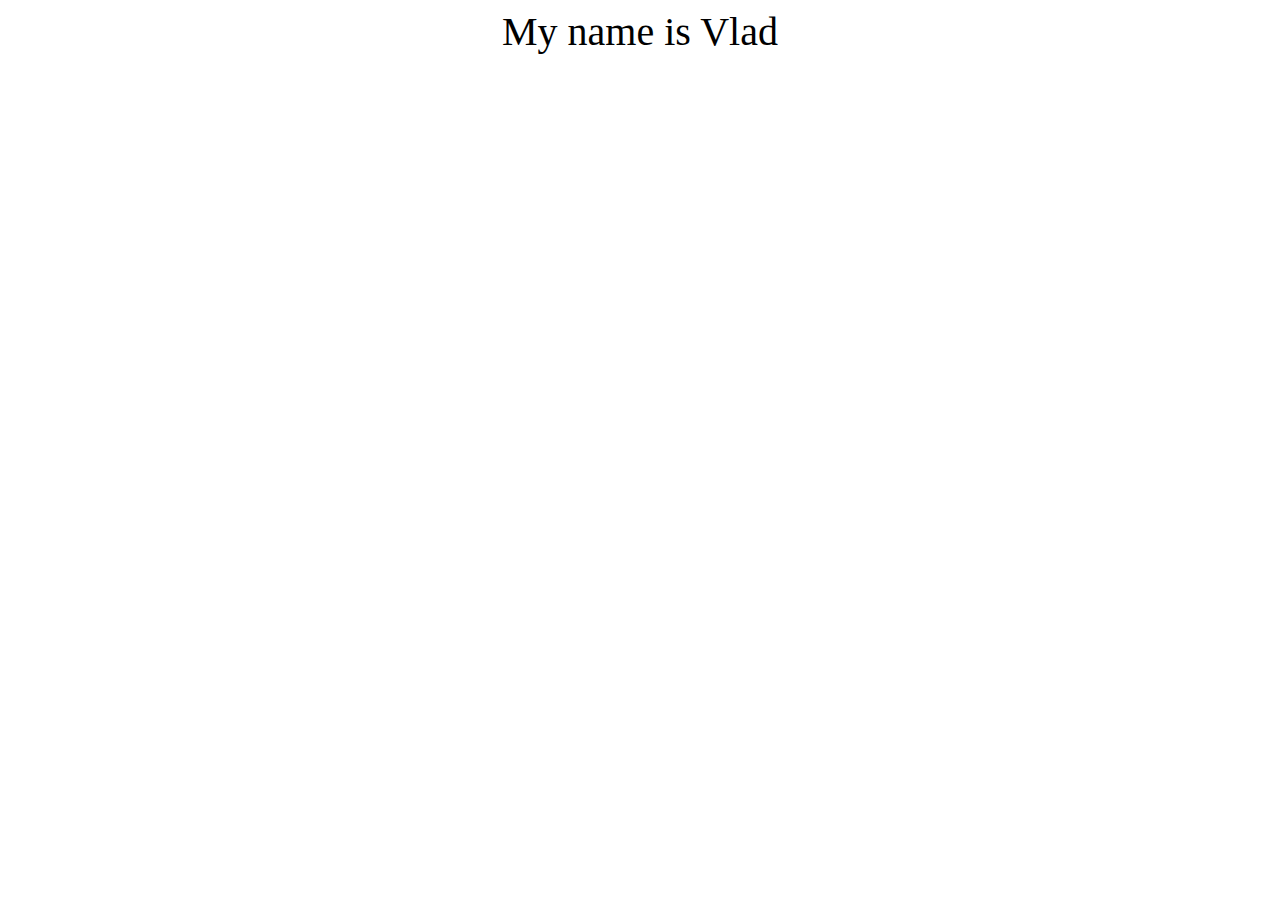
==== index.html @ 61fa44e2 "initial commit" ====
<!DOCTYPE html>
<html lang="en">
<head>
    <meta charset="UTF-8">
    <meta http-equiv="X-UA-Compatible" content="IE=edge">
    <meta name="viewport" content="width=device-width, initial-scale=1.0">
    <title>Document</title>
</head>
<body> 
    <label style="font-size: 40px;display: block; text-align: center ;">
        My name is Vlad
    </label>
</body>
</html>
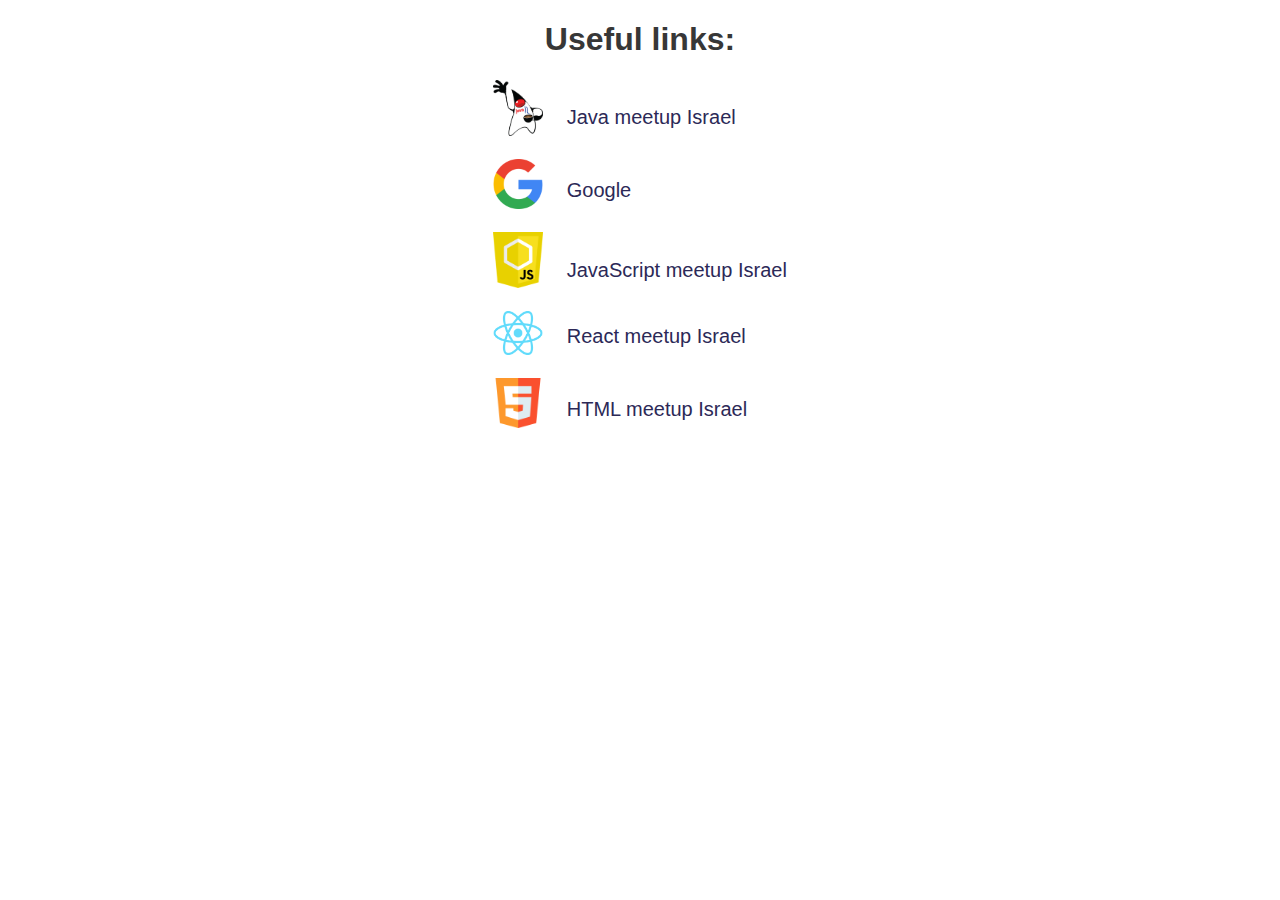
==== commit 5417eef7: "Adds commited all untracked changes for HW#3" ====
--- a/index.html
+++ b/index.html
@@ -1,14 +1,31 @@
 <!DOCTYPE html>
 <html lang="en">
 <head>
-    <meta charset="UTF-8">
-    <meta http-equiv="X-UA-Compatible" content="IE=edge">
-    <meta name="viewport" content="width=device-width, initial-scale=1.0">
-    <title>Document</title>
+    <meta charset="UTF-8" />
+    <meta http-equiv="X-UA-Compatible" content="IE=edge" />
+    <meta name="viewport" content="width=device-width, initial-scale=1.0" />
+    <link rel="shortcut icon" href="images/js.png" />
+    <title>Useful links</title>
+    <link rel="stylesheet" href="style/style.css" />
 </head>
-<body> 
-    <label style="font-size: 40px;display: block; text-align: center ;">
-        My name is Vlad
-    </label>
+<body>
+    <h1 class="topheader">
+        Useful links:
+    </h1>
+
+    <div class="main-block">
+        <a href="#" class="ancor">
+            <img src="images/java.jpeg" alt="img" /> Java meetup Israel </a>
+        <a href="#" class="ancor">
+            <img src="images/google.png" alt="img" /> Google </a>
+        <a href="#" class="ancor">
+            <img src="images/js.png" alt="img" /> JavaScript meetup Israel </a>
+        <a href="#" class="ancor">
+            <img src="images/react.png" alt="img" /> React meetup Israel </a>
+        <a href="#" class="ancor">
+            <img src="images/html.png" alt="img" /> HTML meetup Israel </a>
+        </div>
 </body>
+
+
 </html>--- a/style/style.css
+++ b/style/style.css
@@ -0,0 +1,24 @@
+body{
+    font-family: Arial, Helvetica, sans-serif; 
+    color: rgb(55, 55, 55);   
+}
+.topheader{
+    text-align:center;
+}
+.main-block{
+    margin: auto;
+    width: fit-content;
+    }
+.ancor{
+    display: block;
+    margin-bottom: 30px;
+    text-decoration: none;
+    font-size: 20px;
+    color: rgb(44, 41, 87);
+}
+.ancor > img{
+    width: 50px;
+    height: auto; 
+    margin-bottom: -12px; 
+    margin-right: 18px;  
+}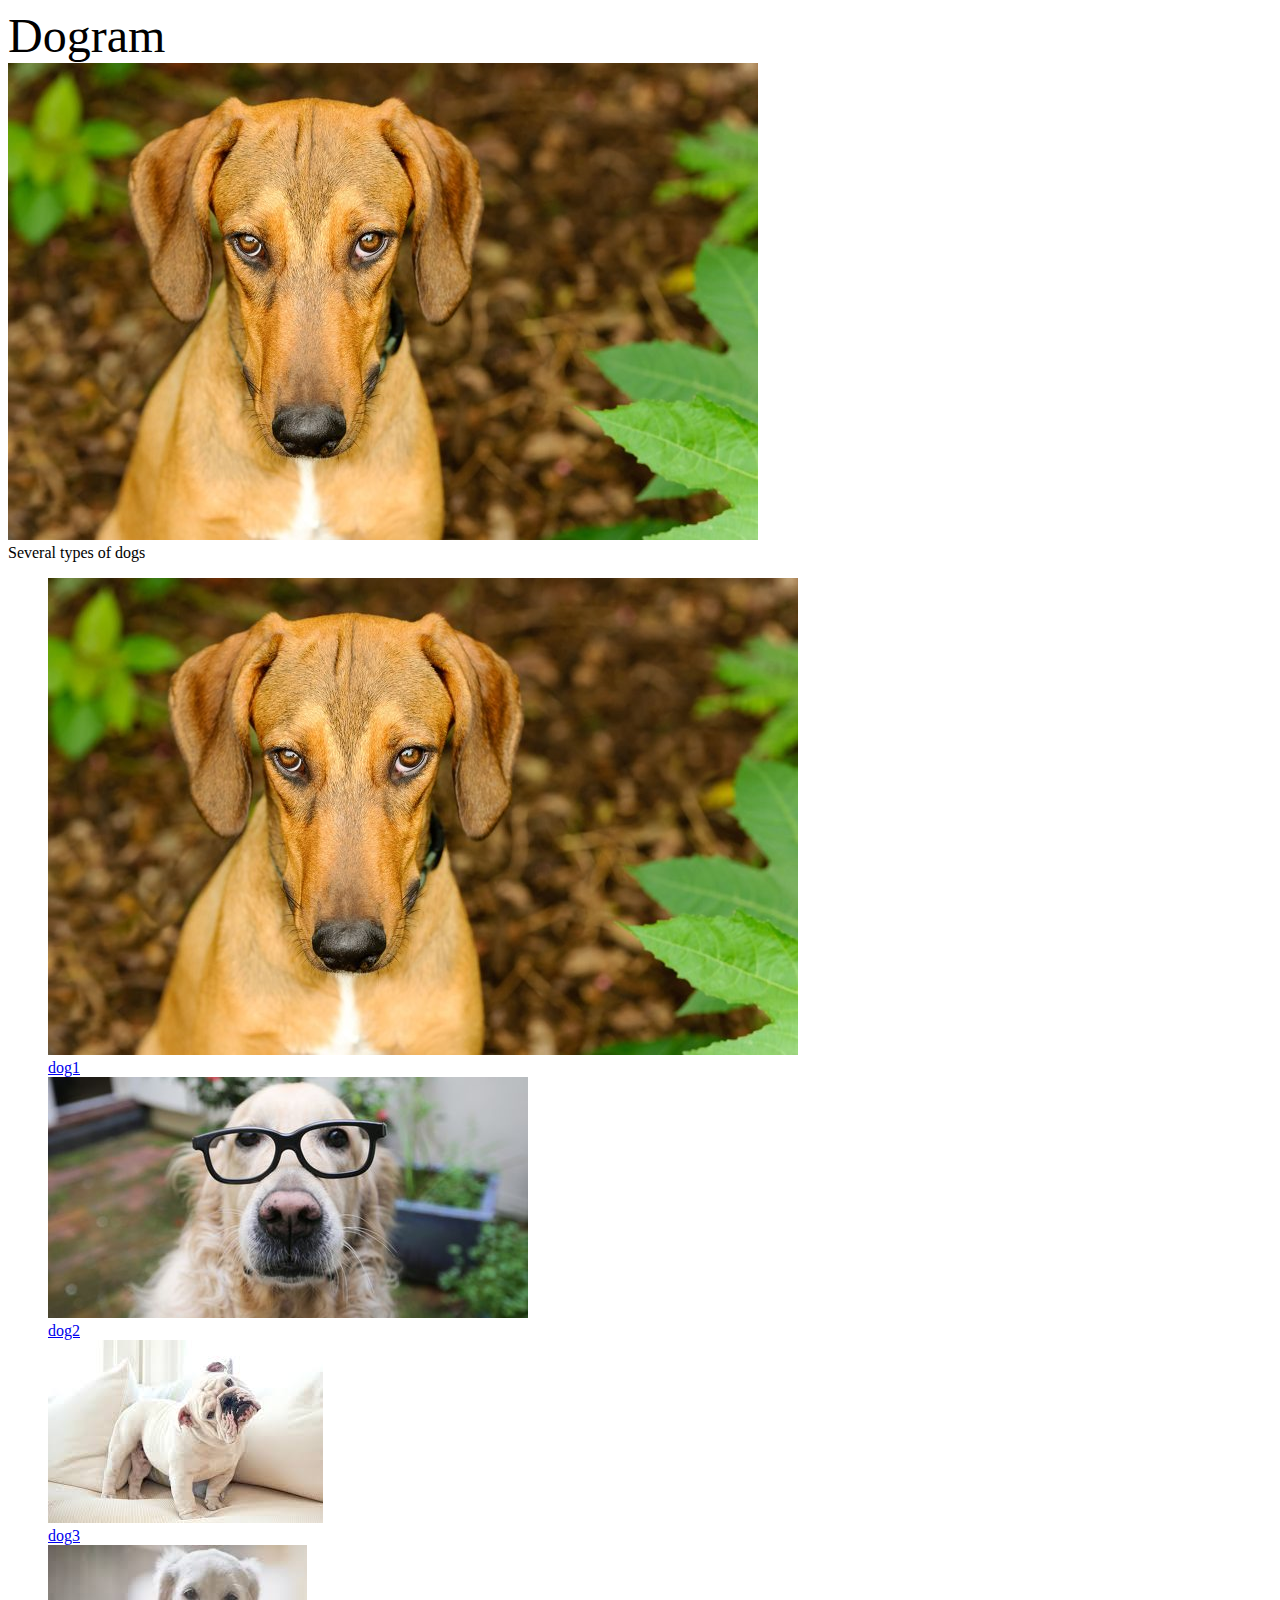
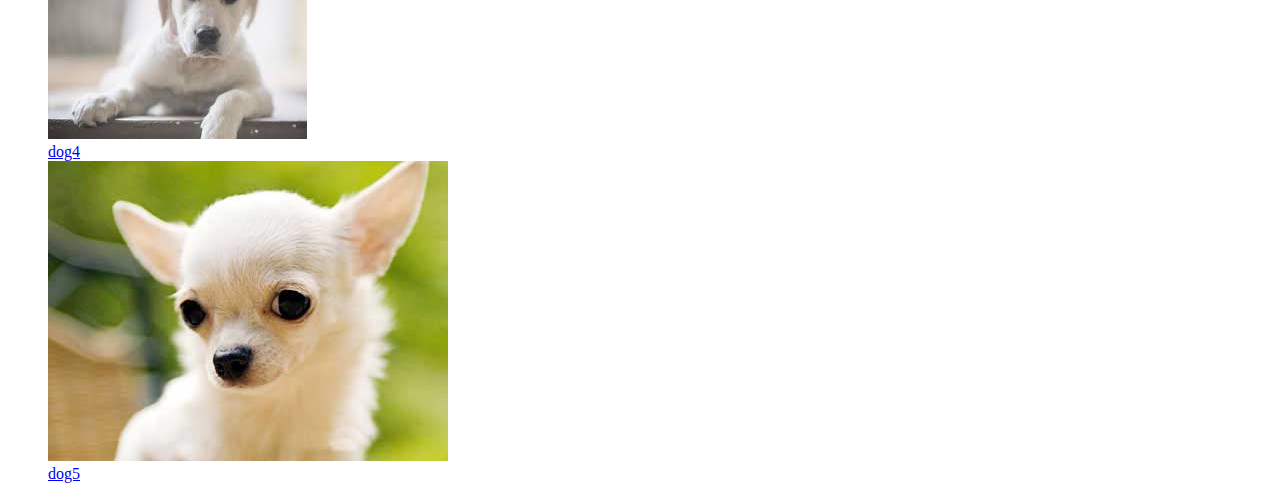
==== commit 65fbbde0: "adds code for CW#4" ====
--- a/index.html
+++ b/index.html
@@ -1,31 +1,56 @@
 <!DOCTYPE html>
 <html lang="en">
 <head>
-    <meta charset="UTF-8" />
-    <meta http-equiv="X-UA-Compatible" content="IE=edge" />
-    <meta name="viewport" content="width=device-width, initial-scale=1.0" />
-    <link rel="shortcut icon" href="images/js.png" />
-    <title>Useful links</title>
-    <link rel="stylesheet" href="style/style.css" />
+    <meta charset="UTF-8">
+    <meta http-equiv="X-UA-Compatible" content="IE=edge">
+    <meta name="viewport" content="width=device-width, initial-scale=1.0">
+    <link rel="stylesheet" href="styles/dogs-styles.css">
+     <title>Document</title>
 </head>
 <body>
-    <h1 class="topheader">
-        Useful links:
-    </h1>
-
-    <div class="main-block">
-        <a href="#" class="ancor">
-            <img src="images/java.jpeg" alt="img" /> Java meetup Israel </a>
-        <a href="#" class="ancor">
-            <img src="images/google.png" alt="img" /> Google </a>
-        <a href="#" class="ancor">
-            <img src="images/js.png" alt="img" /> JavaScript meetup Israel </a>
-        <a href="#" class="ancor">
-            <img src="images/react.png" alt="img" /> React meetup Israel </a>
-        <a href="#" class="ancor">
-            <img src="images/html.png" alt="img" /> HTML meetup Israel </a>
-        </div>
+    <header class="logo">
+        Dogram
+    </header>
+    <main class="main-class">
+        <section class="details-container">
+            <img src="images/dog1.jpg" class="details-image">
+            <span class="details-title">
+                Several types of dogs
+            </span>
+        </section>
+        <ul class="thumbnails-list">
+            <li class="thumbnails-item">
+                <a href="#" class="thumbnails-anchor">
+                    <img src="images/dog1.jpg" class="thumbnail-image">
+                    <span class="thumbnails-title">dog1</span>
+                </a>
+              </li>
+              <li class="thumbnails-item">
+                <a href="#" class="thumbnails-anchor">
+                    <img src="images/dog2.jpg" class="thumbnail-image">
+                    <span class="thumbnails-title">dog2</span>
+                </a>
+              </li>
+              <li class="thumbnails-item">
+                <a href="#" class="thumbnails-anchor">
+                    <img src="images/dog3.jpg" class="thumbnail-image">
+                    <span class="thumbnails-title">dog3</span>
+                </a>
+              </li>
+              <li class="thumbnails-item">
+                <a href="#" class="thumbnails-anchor">
+                    <img src="images/dog4.jpg" class="thumbnail-image">
+                    <span class="thumbnails-title">dog4</span>
+                </a>
+              </li>
+              <li class="thumbnails-item">
+                <a href="#" class="thumbnails-anchor">
+                    <img src="images/dog5.jpg" class="thumbnail-image">
+                    <span class="thumbnails-title">dog5</span>
+                </a>
+              </li>
+                     </ul>
+    </main>
+   
 </body>
-
-
 </html>--- a/styles/dogs-styles.css
+++ b/styles/dogs-styles.css
@@ -0,0 +1,31 @@
+.logo  {
+    font-size: 3em;
+    }
+    .main-class {
+    
+    }
+    .details-container {
+    
+    }
+    .details-image {
+    
+    }
+    .details-title {
+    display: block;
+    }
+    .thumbnails-list {
+    list-style: none;
+    }
+    .thumbnails-item {
+    
+    }
+    .thumbnails-image {
+    
+    }
+    .thumbnails-title {
+        display: block; 
+    }
+    .thumbnails-anchor {
+       
+    }
+    
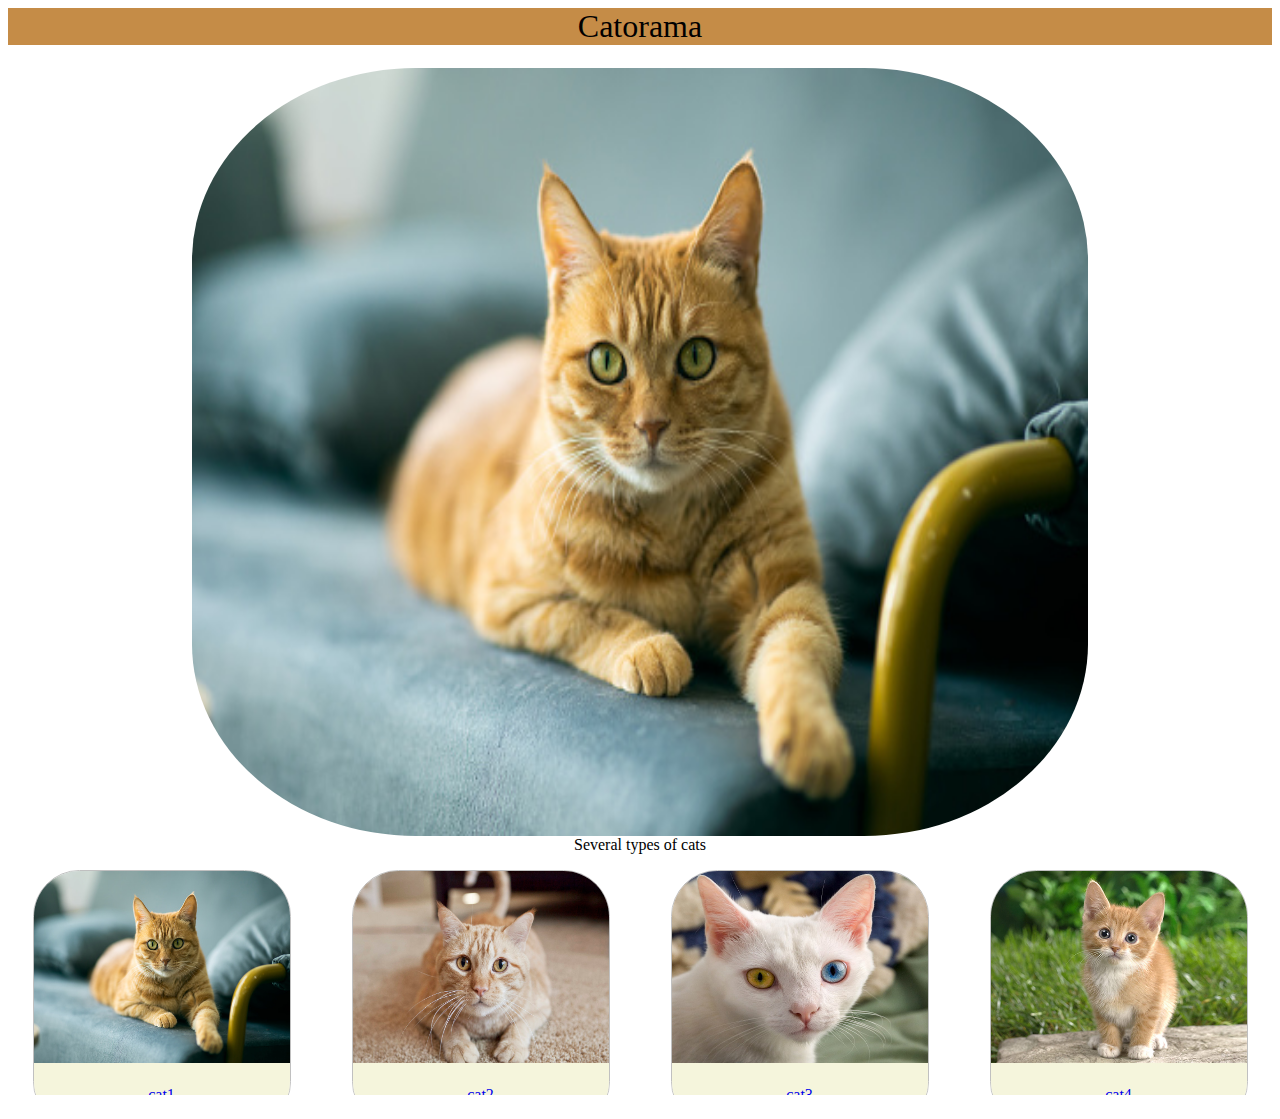
==== commit acc8a398: "Adds HW#5 solution" ====
--- a/index.html
+++ b/index.html
@@ -4,49 +4,79 @@
     <meta charset="UTF-8">
     <meta http-equiv="X-UA-Compatible" content="IE=edge">
     <meta name="viewport" content="width=device-width, initial-scale=1.0">
-    <link rel="stylesheet" href="styles/dogs-styles.css">
-     <title>Document</title>
+    <link rel="stylesheet" href="styles/cats-styles.css">
+     <title>Catorama_HW#4</title>
 </head>
 <body>
     <header class="logo">
-        Dogram
+        Catorama
     </header>
     <main class="main-class">
         <section class="details-container">
-            <img src="images/dog1.jpg" class="details-image">
+            <img src="images/cat1.jpg" class="details-image">
             <span class="details-title">
-                Several types of dogs
+                Several types of cats
             </span>
         </section>
         <ul class="thumbnails-list">
             <li class="thumbnails-item">
                 <a href="#" class="thumbnails-anchor">
-                    <img src="images/dog1.jpg" class="thumbnail-image">
-                    <span class="thumbnails-title">dog1</span>
+                    <img src="images/cat1.jpg" class="thumbnails-image">
+                    <span class="thumbnails-title">cat1</span>
                 </a>
               </li>
               <li class="thumbnails-item">
                 <a href="#" class="thumbnails-anchor">
-                    <img src="images/dog2.jpg" class="thumbnail-image">
-                    <span class="thumbnails-title">dog2</span>
+                    <img src="images/cat2.jpg" class="thumbnails-image">
+                    <span class="thumbnails-title">cat2</span>
                 </a>
               </li>
               <li class="thumbnails-item">
                 <a href="#" class="thumbnails-anchor">
-                    <img src="images/dog3.jpg" class="thumbnail-image">
-                    <span class="thumbnails-title">dog3</span>
+                    <img src="images/cat3.jpg" class="thumbnails-image">
+                    <span class="thumbnails-title">cat3</span>
                 </a>
               </li>
               <li class="thumbnails-item">
                 <a href="#" class="thumbnails-anchor">
-                    <img src="images/dog4.jpg" class="thumbnail-image">
-                    <span class="thumbnails-title">dog4</span>
+                    <img src="images/cat4.jpg" class="thumbnails-image">
+                    <span class="thumbnails-title">cat4</span>
                 </a>
               </li>
               <li class="thumbnails-item">
                 <a href="#" class="thumbnails-anchor">
-                    <img src="images/dog5.jpg" class="thumbnail-image">
-                    <span class="thumbnails-title">dog5</span>
+                    <img src="images/cat5.jpg" class="thumbnails-image">
+                    <span class="thumbnails-title">cat5</span>
+                </a>
+              </li>
+              <li class="thumbnails-item">
+                <a href="#" class="thumbnails-anchor">
+                    <img src="images/cat1.jpg" class="thumbnails-image">
+                    <span class="thumbnails-title">cat1</span>
+                </a>
+              </li>
+              <li class="thumbnails-item">
+                <a href="#" class="thumbnails-anchor">
+                    <img src="images/cat2.jpg" class="thumbnails-image">
+                    <span class="thumbnails-title">cat2</span>
+                </a>
+              </li>
+              <li class="thumbnails-item">
+                <a href="#" class="thumbnails-anchor">
+                    <img src="images/cat3.jpg" class="thumbnails-image">
+                    <span class="thumbnails-title">cat3</span>
+                </a>
+              </li>
+              <li class="thumbnails-item">
+                <a href="#" class="thumbnails-anchor">
+                    <img src="images/cat4.jpg" class="thumbnails-image">
+                    <span class="thumbnails-title">cat4</span>
+                </a>
+              </li>
+              <li class="thumbnails-item">
+                <a href="#" class="thumbnails-anchor">
+                    <img src="images/cat5.jpg" class="thumbnails-image">
+                    <span class="thumbnails-title">cat5</span>
                 </a>
               </li>
                      </ul>
--- a/styles/cats-styles.css
+++ b/styles/cats-styles.css
@@ -0,0 +1,72 @@
+body {
+    display: flex; 
+    flex-direction:column;
+    background-color: white;
+ }
+ .logo  {
+ font-size: 2em;
+ background-color: rgb(197, 140, 71);
+ display: block;
+ text-align: center;
+ 
+ }
+ .main-class {
+ 
+ }
+ .details-container {
+    display: flex;
+    flex-direction: column;
+    align-items:center;
+    margin-top: 2.5vh;
+ 
+ }
+ .details-image {
+    width: 70vw;
+    height: 60vw;
+    border-radius: 25%;
+ 
+ }
+ .details-title {
+ display: block;
+ 
+ }
+ .thumbnails-list {
+     list-style: none;
+     display: flex;
+     flex-direction: row;
+     flex-wrap: wrap; 
+     max-height: 25vh;
+     overflow-y:auto; 
+     justify-content: space-around;
+     padding-left: 0;
+     gap: 12px;
+ }
+ .thumbnails-item {
+     width: 20vw;
+     height: 20vw;
+     border: solid 1px silver;
+     border-radius: 18%;
+     overflow: hidden;
+ 
+ }
+ .thumbnails-image {
+     width: 20vw;
+     height: 15vw;
+ }
+ .thumbnails-title {
+     display: flex;
+     flex-direction: column;
+     justify-content: center;
+     align-items: center;
+     height: 5vw;
+     margin: none;
+     background-color: beige;
+    
+    
+ }
+ .thumbnails-anchor {
+     display: flex;
+     flex-direction: column;
+    text-decoration: none;
+ }
+ 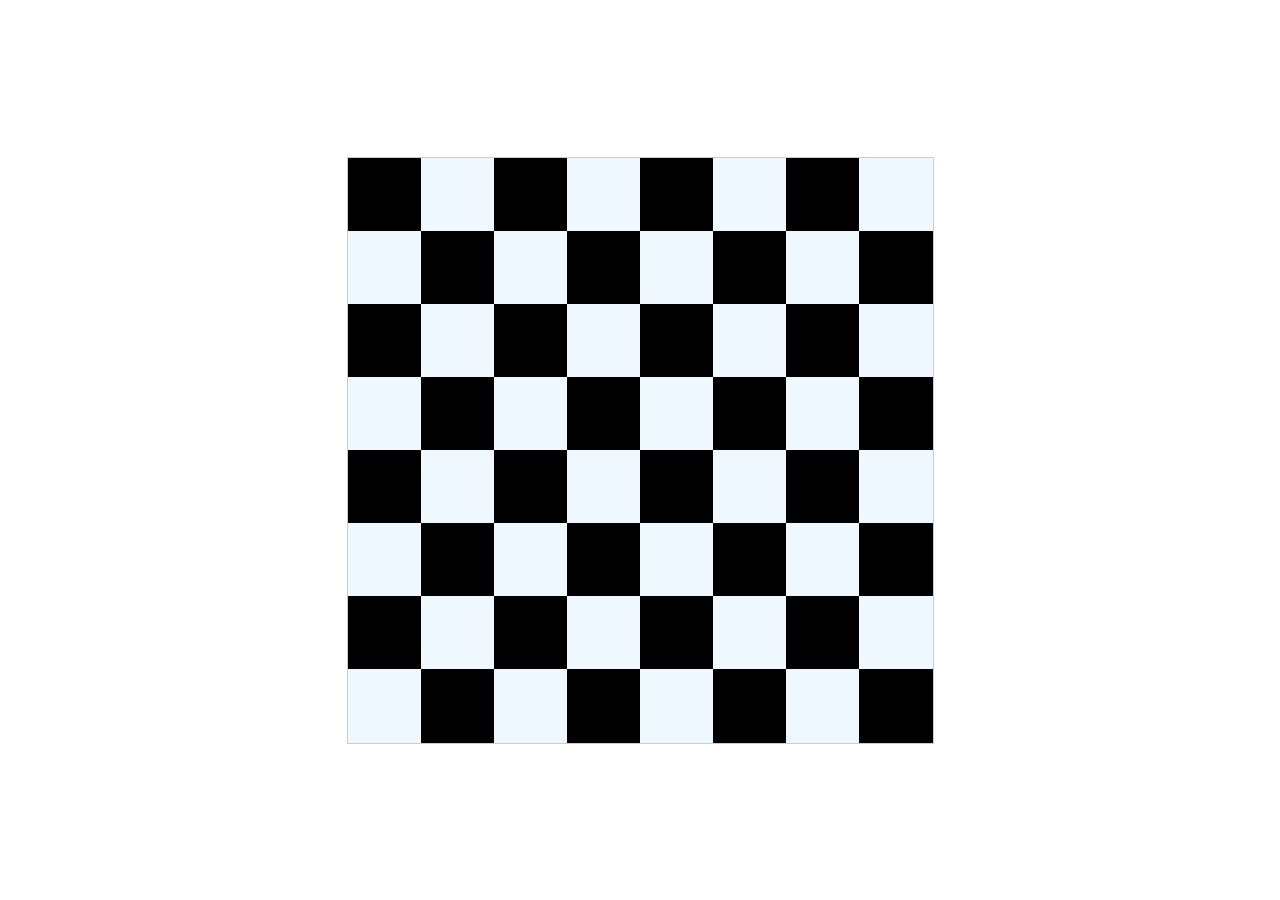
==== commit 3ff3cd6d: "adds chessboard HW#7 responsive" ====
--- a/index.html
+++ b/index.html
@@ -4,83 +4,95 @@
     <meta charset="UTF-8">
     <meta http-equiv="X-UA-Compatible" content="IE=edge">
     <meta name="viewport" content="width=device-width, initial-scale=1.0">
-    <link rel="stylesheet" href="styles/cats-styles.css">
-     <title>Catorama_HW#4</title>
+    <title>Chessboard</title>
+    <link rel="stylesheet" href="styles/chessboard-styles.css">
 </head>
 <body>
-    <header class="logo">
-        Catorama
-    </header>
-    <main class="main-class">
-        <section class="details-container">
-            <img src="images/cat1.jpg" class="details-image">
-            <span class="details-title">
-                Several types of cats
-            </span>
+    
+    <main class="board">
+        <section class="board-row">
+            <div class="cell-black"></div>
+            <div class="cell-white"></div>
+            <div class="cell-black"></div>
+            <div class="cell-white"></div>
+            <div class="cell-black"></div>
+            <div class="cell-white"></div>
+            <div class="cell-black"></div>
+            <div class="cell-white"></div>
         </section>
-        <ul class="thumbnails-list">
-            <li class="thumbnails-item">
-                <a href="#" class="thumbnails-anchor">
-                    <img src="images/cat1.jpg" class="thumbnails-image">
-                    <span class="thumbnails-title">cat1</span>
-                </a>
-              </li>
-              <li class="thumbnails-item">
-                <a href="#" class="thumbnails-anchor">
-                    <img src="images/cat2.jpg" class="thumbnails-image">
-                    <span class="thumbnails-title">cat2</span>
-                </a>
-              </li>
-              <li class="thumbnails-item">
-                <a href="#" class="thumbnails-anchor">
-                    <img src="images/cat3.jpg" class="thumbnails-image">
-                    <span class="thumbnails-title">cat3</span>
-                </a>
-              </li>
-              <li class="thumbnails-item">
-                <a href="#" class="thumbnails-anchor">
-                    <img src="images/cat4.jpg" class="thumbnails-image">
-                    <span class="thumbnails-title">cat4</span>
-                </a>
-              </li>
-              <li class="thumbnails-item">
-                <a href="#" class="thumbnails-anchor">
-                    <img src="images/cat5.jpg" class="thumbnails-image">
-                    <span class="thumbnails-title">cat5</span>
-                </a>
-              </li>
-              <li class="thumbnails-item">
-                <a href="#" class="thumbnails-anchor">
-                    <img src="images/cat1.jpg" class="thumbnails-image">
-                    <span class="thumbnails-title">cat1</span>
-                </a>
-              </li>
-              <li class="thumbnails-item">
-                <a href="#" class="thumbnails-anchor">
-                    <img src="images/cat2.jpg" class="thumbnails-image">
-                    <span class="thumbnails-title">cat2</span>
-                </a>
-              </li>
-              <li class="thumbnails-item">
-                <a href="#" class="thumbnails-anchor">
-                    <img src="images/cat3.jpg" class="thumbnails-image">
-                    <span class="thumbnails-title">cat3</span>
-                </a>
-              </li>
-              <li class="thumbnails-item">
-                <a href="#" class="thumbnails-anchor">
-                    <img src="images/cat4.jpg" class="thumbnails-image">
-                    <span class="thumbnails-title">cat4</span>
-                </a>
-              </li>
-              <li class="thumbnails-item">
-                <a href="#" class="thumbnails-anchor">
-                    <img src="images/cat5.jpg" class="thumbnails-image">
-                    <span class="thumbnails-title">cat5</span>
-                </a>
-              </li>
-                     </ul>
+        <section class="board-row">
+            <div class="cell-white"></div>
+            <div class="cell-black"></div>
+            <div class="cell-white"></div>
+            <div class="cell-black"></div>
+            <div class="cell-white"></div>
+            <div class="cell-black"></div>
+            <div class="cell-white"></div>
+            <div class="cell-black"></div>
+        </section>
+        <section class="board-row">
+            <div class="cell-black"></div>
+            <div class="cell-white"></div>
+            <div class="cell-black"></div>
+            <div class="cell-white"></div>
+            <div class="cell-black"></div>
+            <div class="cell-white"></div>
+            <div class="cell-black"></div>
+            <div class="cell-white"></div>
+        </section>
+        <section class="board-row">
+            <div class="cell-white"></div>
+            <div class="cell-black"></div>
+            <div class="cell-white"></div>
+            <div class="cell-black"></div>
+            <div class="cell-white"></div>
+            <div class="cell-black"></div>
+            <div class="cell-white"></div>
+            <div class="cell-black"></div>
+        </section>
+        <section class="board-row">
+            <div class="cell-black"></div>
+            <div class="cell-white"></div>
+            <div class="cell-black"></div>
+            <div class="cell-white"></div>
+            <div class="cell-black"></div>
+            <div class="cell-white"></div>
+            <div class="cell-black"></div>
+            <div class="cell-white"></div>
+        </section>
+        <section class="board-row">
+            <div class="cell-white"></div>
+            <div class="cell-black"></div>
+            <div class="cell-white"></div>
+            <div class="cell-black"></div>
+            <div class="cell-white"></div>
+            <div class="cell-black"></div>
+            <div class="cell-white"></div>
+            <div class="cell-black"></div>
+        </section>
+        <section class="board-row">
+            <div class="cell-black"></div>
+            <div class="cell-white"></div>
+            <div class="cell-black"></div>
+            <div class="cell-white"></div>
+            <div class="cell-black"></div>
+            <div class="cell-white"></div>
+            <div class="cell-black"></div>
+            <div class="cell-white"></div>
+        </section>
+        <section class="board-row">
+            <div class="cell-white"></div>
+            <div class="cell-black"></div>
+            <div class="cell-white"></div>
+            <div class="cell-black"></div>
+            <div class="cell-white"></div>
+            <div class="cell-black"></div>
+            <div class="cell-white"></div>
+            <div class="cell-black"></div>
+        </section>
     </main>
-   
+
+
+    
 </body>
 </html>--- a/styles/chessboard-styles.css
+++ b/styles/chessboard-styles.css
@@ -0,0 +1,43 @@
+body, html {
+    height: 100%;
+    margin: 0;
+}
+body {
+    display: flex;
+    justify-content: center;
+    align-items: center;
+}
+.board {
+    margin: 50px auto;
+    width: 85vw;
+    border: 1px solid #ccc;
+}
+.board-row {
+    width: 100%;    
+    margin: 0;
+    display: flex;
+    flex-direction: row;
+}
+.cell-black, .cell-white {
+    width: 12.5vw;
+    aspect-ratio: 1/1;
+}
+
+.cell-black {
+    background-color: black;
+}
+.cell-white {
+    background-color: aliceblue;
+}
+
+@media (min-width: 560px) {
+.board {
+    width: 85vh;
+}
+}
+@media (min-width: 320px) {
+.board {
+    width: 65vh;
+}
+}
+
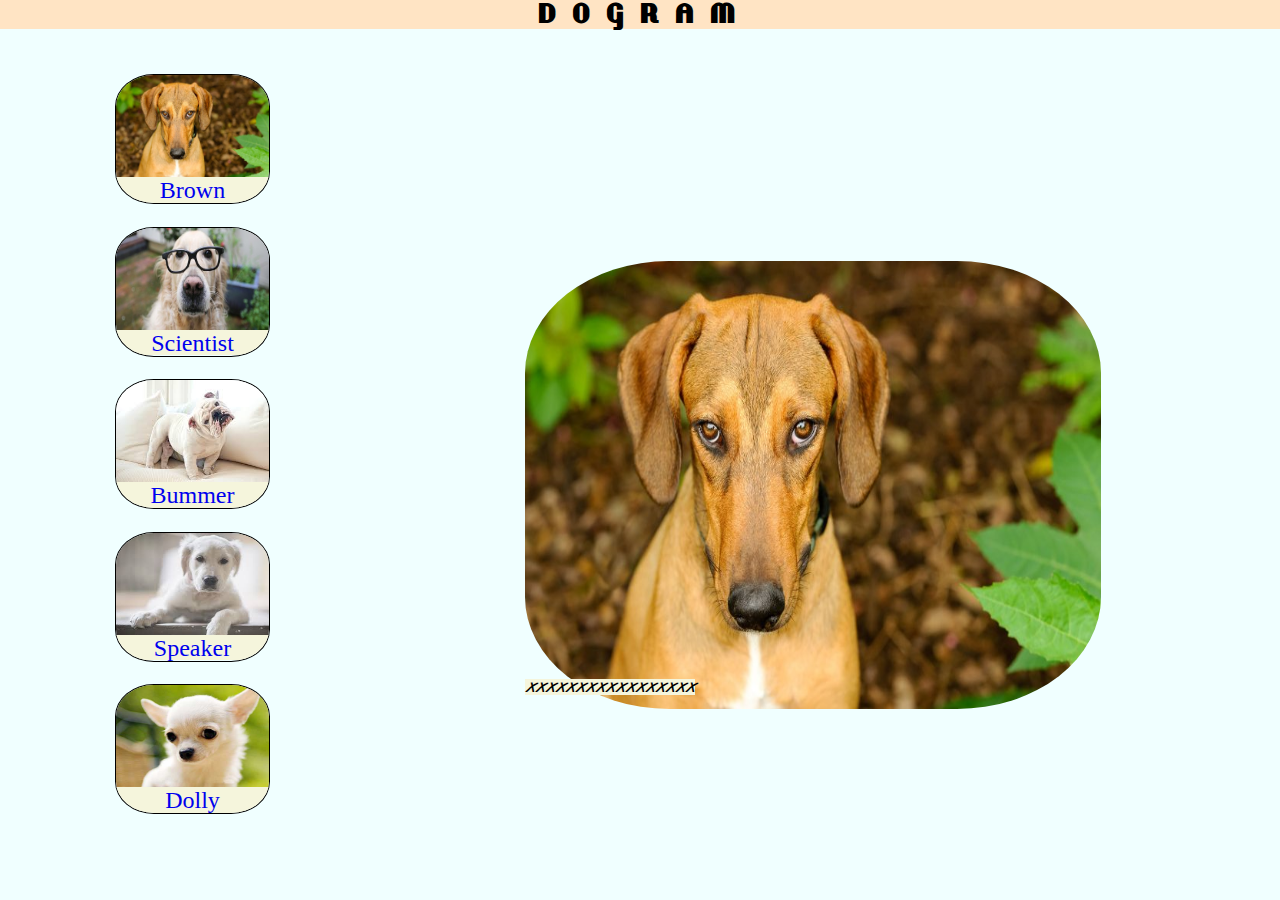
==== commit b4afb018: "adding functions to index.js" ====
--- a/index.html
+++ b/index.html
@@ -1,98 +1,74 @@
 <!DOCTYPE html>
 <html lang="en">
+
 <head>
     <meta charset="UTF-8">
     <meta http-equiv="X-UA-Compatible" content="IE=edge">
     <meta name="viewport" content="width=device-width, initial-scale=1.0">
-    <title>Chessboard</title>
-    <link rel="stylesheet" href="styles/chessboard-styles.css">
+    <link rel="stylesheet" href="styles/dogs-styles.css">
+    <title>Document</title>
 </head>
+
 <body>
-    
-    <main class="board">
-        <section class="board-row">
-            <div class="cell-black"></div>
-            <div class="cell-white"></div>
-            <div class="cell-black"></div>
-            <div class="cell-white"></div>
-            <div class="cell-black"></div>
-            <div class="cell-white"></div>
-            <div class="cell-black"></div>
-            <div class="cell-white"></div>
+    <header class="logo">
+        D o g r a m
+    </header>
+    <main class="main-class">
+        <section class="details-container">
+            <div class="details-frame">
+                <img src="images/dog1.jpg" class="details-image">
+                <span class="details-title">XXXXXXXXXXXXXXXXX</span>
+            </div>
+
         </section>
-        <section class="board-row">
-            <div class="cell-white"></div>
-            <div class="cell-black"></div>
-            <div class="cell-white"></div>
-            <div class="cell-black"></div>
-            <div class="cell-white"></div>
-            <div class="cell-black"></div>
-            <div class="cell-white"></div>
-            <div class="cell-black"></div>
-        </section>
-        <section class="board-row">
-            <div class="cell-black"></div>
-            <div class="cell-white"></div>
-            <div class="cell-black"></div>
-            <div class="cell-white"></div>
-            <div class="cell-black"></div>
-            <div class="cell-white"></div>
-            <div class="cell-black"></div>
-            <div class="cell-white"></div>
-        </section>
-        <section class="board-row">
-            <div class="cell-white"></div>
-            <div class="cell-black"></div>
-            <div class="cell-white"></div>
-            <div class="cell-black"></div>
-            <div class="cell-white"></div>
-            <div class="cell-black"></div>
-            <div class="cell-white"></div>
-            <div class="cell-black"></div>
-        </section>
-        <section class="board-row">
-            <div class="cell-black"></div>
-            <div class="cell-white"></div>
-            <div class="cell-black"></div>
-            <div class="cell-white"></div>
-            <div class="cell-black"></div>
-            <div class="cell-white"></div>
-            <div class="cell-black"></div>
-            <div class="cell-white"></div>
-        </section>
-        <section class="board-row">
-            <div class="cell-white"></div>
-            <div class="cell-black"></div>
-            <div class="cell-white"></div>
-            <div class="cell-black"></div>
-            <div class="cell-white"></div>
-            <div class="cell-black"></div>
-            <div class="cell-white"></div>
-            <div class="cell-black"></div>
-        </section>
-        <section class="board-row">
-            <div class="cell-black"></div>
-            <div class="cell-white"></div>
-            <div class="cell-black"></div>
-            <div class="cell-white"></div>
-            <div class="cell-black"></div>
-            <div class="cell-white"></div>
-            <div class="cell-black"></div>
-            <div class="cell-white"></div>
-        </section>
-        <section class="board-row">
-            <div class="cell-white"></div>
-            <div class="cell-black"></div>
-            <div class="cell-white"></div>
-            <div class="cell-black"></div>
-            <div class="cell-white"></div>
-            <div class="cell-black"></div>
-            <div class="cell-white"></div>
-            <div class="cell-black"></div>
-        </section>
+        <ul class="thumbnails-list">
+            <li class="thumbnails-item">
+                <a href="#" class="thumbnails-anchor" data-details-image="images/dog1" 
+                data-details-title="The most touchable dog">
+                    <img src="images/dog1.jpg" class="thumbnails-image">
+                    <span class="thumbnails-title">Brown</span>
+                </a>
+            </li>
+            <li class="thumbnails-item">
+                <a href="#" class="thumbnails-anchor" data-details-image="images/dog1" 
+                data-details-title="The most clever dog">
+                    <img src="images/dog2.jpg" class="thumbnails-image">
+                    <span class="thumbnails-title">Scientist</span>
+                </a>
+            </li>
+            <li class="thumbnails-item">
+                <a href="#" class="thumbnails-anchor" data-details-image="images/dog1" 
+                data-details-title="The most lazy dog">
+                    <img src="images/dog3.jpg" class="thumbnails-image">
+                    <span class="thumbnails-title">Bummer</span>
+                </a>
+            </li>
+            <li class="thumbnails-item">
+                <a href="#" class="thumbnails-anchor" data-details-image="images/dog1" 
+                data-details-title="The most dangerous dog">
+                    <img src="images/dog4.jpg" class="thumbnails-image">
+                    <span class="thumbnails-title">Speaker</span>
+                </a>
+            </li>
+            <li class="thumbnails-item">
+                <a href="#" class="thumbnails-anchor" data-details-image="images/dog1" 
+                data-details-title="The most lovely dog">
+                    <img src="images/dog5.jpg" class="thumbnails-image">
+                    <span class="thumbnails-title">Dolly</span>
+                </a>
+            </li>
+            
+
+
+
+        </ul>
+
     </main>
 
+    <script src="src/index.js">
+        
+    </script>
 
-    
 </body>
+
 </html>--- a/styles/dogs-styles.css
+++ b/styles/dogs-styles.css
@@ -0,0 +1,192 @@
+@font-face {
+    font-family: lakeshore;
+    src: url("fonts/LAKESHOR-webfont.svg");
+    src: url("fonts/LAKESHOR-webfont.woff")
+}
+
+@font-face {
+    font-family: airstream;
+    src: url("fonts/Airstream-webfont.svg");
+    src: url("fonts/Airstream-webfont.woff")
+}
+
+:root {
+    --thumbnails-img-width: 20vw;
+    --thumbnails-img-height: 15vw;
+    --thumbnails-title-height: calc(var(--thumbnails-img-height)* 0.33)
+}
+
+body,
+html {
+    height: 100%;
+}
+
+body {
+    display: flex;
+    flex-direction: column;
+    background-color: azure;
+    margin: 0;
+
+}
+
+.logo {
+    font-size: 2em;
+    background-color: bisque;
+    display: block;
+    text-align: center;
+    font-family: lakeshore;
+    text-transform: uppercase;
+    letter-spacing: 5px;
+
+}
+
+.main-class {
+    display: flex;
+    flex-direction: column;
+    justify-content: center;
+    flex-grow: 1;
+}
+
+.details-container {
+    display: flex;
+    flex-direction: column;
+    align-items: center;
+    margin-bottom: 10vh;
+
+
+}
+
+.details-frame {
+    position: relative;
+}
+
+.details-image {
+    width: 90vw;
+    height: 70vw;
+    border-radius: 25%;
+
+}
+
+.details-title {
+    display: block;
+    font-family: airstream;
+    font-style: italic;
+    background-color: beige;
+    position: absolute;
+
+    left: 0;
+    bottom: 2vh;
+
+
+
+}
+
+.thumbnails-list {
+    list-style: none;
+    display: flex;
+    flex-direction: row;
+    flex-wrap: wrap;
+    max-height: 25vh;
+    overflow-y: auto;
+    justify-content: space-around;
+    padding-left: 0;
+
+}
+
+.thumbnails-item {
+    max-width: var(--thumbnails-img-width);
+    min-height: calc(var(--thumbnails-img-height) + var(--thumbnails-title-height));
+    margin-top: 2.5vh;
+    border: solid 1px black;
+    border-radius: 25%;
+    overflow: hidden;
+}
+
+.thumbnails-image {
+    width: var(--thumbnails-img-width);
+    height: var(--thumbnails-img-height);
+    display: block;
+}
+
+.thumbnails-title {
+    display: block;
+    text-align: center;
+    height: var(--thumbnails-title-height);
+    background-color: beige;
+}
+
+.thumbnails-anchor {
+    text-decoration: none;
+}
+
+.thumbnails-item:hover {
+    transform: scale(1.1);
+    margin-left: 1vw;
+}
+
+@media(min-width: 560px) {
+    :root {
+        --thumbnails-img-width: 12vw;
+        --thumbnails-img-height: 8vw;
+        --thumbnails-title-height: calc(var(--thumbnails-img-height)* 0.25)
+    }
+
+    .logo {
+        font-size: 1.8em;
+    }
+
+    .thumbnails-list {
+        flex-direction: column;
+        flex-wrap: nowrap;
+        max-height: 75vh;
+        order: -1;
+        justify-content: flex-start;
+    }
+
+    .main-class {
+        flex-direction: row;
+        justify-content: space-around;
+
+    }
+
+    .details-image {
+        width: 45vw;
+        height: 38vw;
+    }
+
+    .details-container {
+        justify-content: center;
+        align-items: center;
+        margin-bottom: 0;
+    }
+
+
+    @media (min-width: 900px) {
+        .thumbnails-list {
+            padding-right: 2vw;
+            margin-top: 2.5vh;
+            max-height: 86vh;
+        }
+
+        .thumbnails-title {
+            font-size: 1.5em;
+        }
+
+        .details-container {
+            margin-top: 5vh;
+            margin-right: 5vw;
+        }
+
+
+
+        
+
+        .details-image {
+            width: 45vw;
+            height: 35vw;
+        }
+
+    }
+
+
+}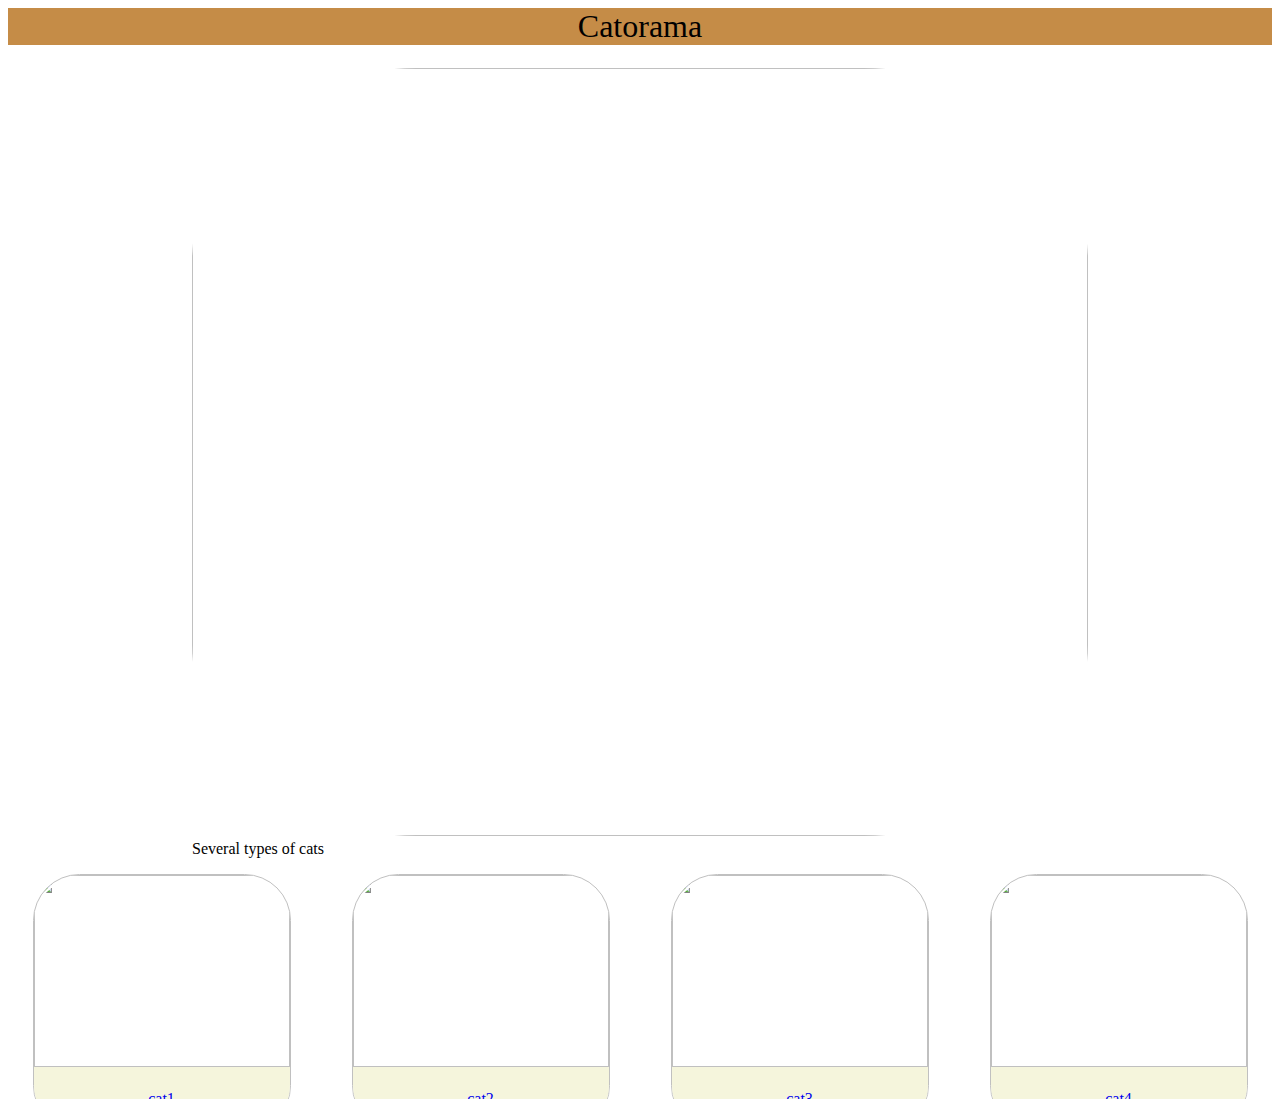
==== commit 593e3fee: "reducing amount of pictures" ====
--- a/index.html
+++ b/index.html
@@ -1,74 +1,60 @@
 <!DOCTYPE html>
 <html lang="en">
-
 <head>
     <meta charset="UTF-8">
     <meta http-equiv="X-UA-Compatible" content="IE=edge">
     <meta name="viewport" content="width=device-width, initial-scale=1.0">
-    <link rel="stylesheet" href="styles/dogs-styles.css">
-    <title>Document</title>
+    <link rel="stylesheet" href="styles/cats-styles.css">
+     <title>Catorama_HW#4</title>
 </head>
-
 <body>
     <header class="logo">
-        D o g r a m
+        Catorama
     </header>
     <main class="main-class">
         <section class="details-container">
             <div class="details-frame">
-                <img src="images/dog1.jpg" class="details-image">
-                <span class="details-title">XXXXXXXXXXXXXXXXX</span>
+            <img src="images/cat1.jpg" class="details-image">
+            <span class="details-title">Several types of cats </span>
             </div>
-
         </section>
         <ul class="thumbnails-list">
             <li class="thumbnails-item">
-                <a href="#" class="thumbnails-anchor" data-details-image="images/dog1" 
-                data-details-title="The most touchable dog">
-                    <img src="images/dog1.jpg" class="thumbnails-image">
-                    <span class="thumbnails-title">Brown</span>
+                <a href="#" class="thumbnails-anchor">
+                    <img src="images/cat1.jpg" class="thumbnails-image">
+                    <span class="thumbnails-title">cat1</span>
                 </a>
-            </li>
-            <li class="thumbnails-item">
-                <a href="#" class="thumbnails-anchor" data-details-image="images/dog1" 
-                data-details-title="The most clever dog">
-                    <img src="images/dog2.jpg" class="thumbnails-image">
-                    <span class="thumbnails-title">Scientist</span>
+              </li>
+              <li class="thumbnails-item">
+                <a href="#" class="thumbnails-anchor">
+                    <img src="images/cat2.jpg" class="thumbnails-image">
+                    <span class="thumbnails-title">cat2</span>
                 </a>
-            </li>
-            <li class="thumbnails-item">
-                <a href="#" class="thumbnails-anchor" data-details-image="images/dog1" 
-                data-details-title="The most lazy dog">
-                    <img src="images/dog3.jpg" class="thumbnails-image">
-                    <span class="thumbnails-title">Bummer</span>
+              </li>
+              <li class="thumbnails-item">
+                <a href="#" class="thumbnails-anchor">
+                    <img src="images/cat3.jpg" class="thumbnails-image">
+                    <span class="thumbnails-title">cat3</span>
                 </a>
-            </li>
-            <li class="thumbnails-item">
-                <a href="#" class="thumbnails-anchor" data-details-image="images/dog1" 
-                data-details-title="The most dangerous dog">
-                    <img src="images/dog4.jpg" class="thumbnails-image">
-                    <span class="thumbnails-title">Speaker</span>
+              </li>
+              <li class="thumbnails-item">
+                <a href="#" class="thumbnails-anchor">
+                    <img src="images/cat4.jpg" class="thumbnails-image">
+                    <span class="thumbnails-title">cat4</span>
                 </a>
-            </li>
-            <li class="thumbnails-item">
-                <a href="#" class="thumbnails-anchor" data-details-image="images/dog1" 
-                data-details-title="The most lovely dog">
-                    <img src="images/dog5.jpg" class="thumbnails-image">
-                    <span class="thumbnails-title">Dolly</span>
+              </li>
+              <li class="thumbnails-item">
+                <a href="#" class="thumbnails-anchor">
+                    <img src="images/cat5.jpg" class="thumbnails-image">
+                    <span class="thumbnails-title">cat5</span>
                 </a>
-            </li>
+              </li>
+              
             
-
-
-
         </ul>
-
+        
     </main>
-
-    <script src="src/index.js">
-        
-    </script>
-
+    <script src="src/index.js"></script>
+   
 </body>
-
 </html>--- a/styles/cats-styles.css
+++ b/styles/cats-styles.css
@@ -0,0 +1,93 @@
+@font-face {
+    font-family: lakeshore;
+    src: url("fonts/LAKESHOR-webfont.svg");
+    src: url("fonts/LAKESHOR-webfont.woff");
+}
+
+@font-face {
+    font-family: airstream;
+    src: url("fonts/Airstream-webfont.svg");
+    src: url("fonts/Airstream-webfont.woff");
+}
+
+:root {
+    --thumbnails-img-width: 20vw;
+    --thumbnails-img-height: 15vw;
+    --thumbnails-title-height: calc(var(--thumbnails-img-height)* 0.33)
+}
+
+body, html {height: 100%;}
+
+body {
+    display: flex; 
+    flex-direction:column;
+    background-color: white;
+ }
+ 
+ .logo  {
+ font-size: 2em;
+ background-color: rgb(197, 140, 71);
+ display: block;
+ text-align: center;
+ 
+ }
+ .main-class {
+ 
+ }
+ .details-container {
+    display: flex;
+    flex-direction: column;
+    align-items:center;
+    margin-top: 2.5vh;
+ 
+ }
+ .details-image {
+    width: 70vw;
+    height: 60vw;
+    border-radius: 25%;
+ 
+ }
+ .details-title {
+ display: block;
+ 
+ }
+ .thumbnails-list {
+     list-style: none;
+     display: flex;
+     flex-direction: row;
+     flex-wrap: wrap; 
+     max-height: 25vh;
+     overflow-y:auto; 
+     justify-content: space-around;
+     padding-left: 0;
+     gap: 12px;
+ }
+ .thumbnails-item {
+     width: 20vw;
+     height: 20vw;
+     border: solid 1px silver;
+     border-radius: 18%;
+     overflow: hidden;
+ 
+ }
+ .thumbnails-image {
+     width: 20vw;
+     height: 15vw;
+ }
+ .thumbnails-title {
+     display: flex;
+     flex-direction: column;
+     justify-content: center;
+     align-items: center;
+     height: 5vw;
+     margin: none;
+     background-color: beige;
+    
+    
+ }
+ .thumbnails-anchor {
+     display: flex;
+     flex-direction: column;
+    text-decoration: none;
+ }
+ 